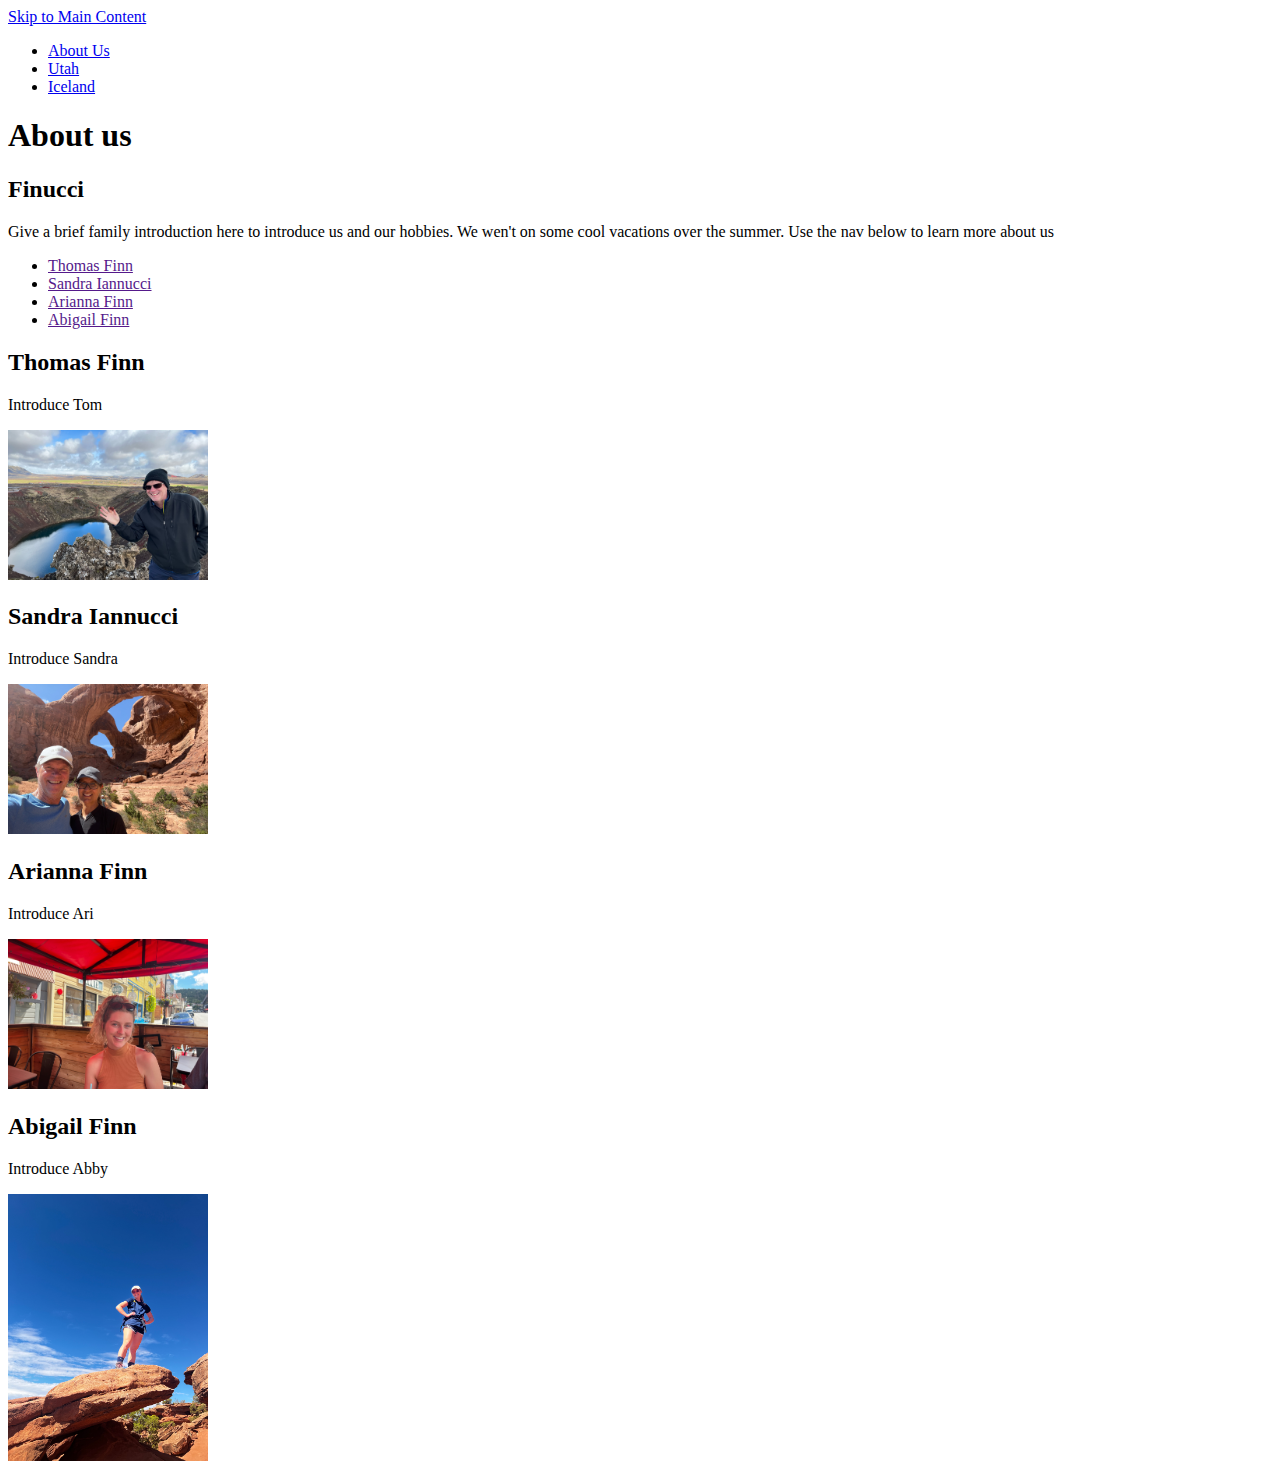
==== index.html @ 0438f376 "Add files via upload" ====
<!DOCTYPE html>
<html lang="en">
<head>
    <meta charset="UTF-8">
    <meta http-equiv="X-UA-Compatible" content="IE=edge">
    <meta name="viewport" content="width=device-width, initial-scale=1.0">
    <!-- <link rel="stylesheet" type="text/css" href="css/html5reset.css"> -->
    <link rel="stylesheet" type="text/css" href="css/style.css">
    <title>The Finn Family</title>
</head>
<body>
    <header>
		<!-- Nav is a sematic tag page that aids accessibility -->
        <div class="skip"><a href="#mc">Skip to Main Content</a></div>
		<nav>
			<ul>
				<!-- Since I am on the index file I added class = action to the link to index. -->
				<li class="active"><a href = "index.html" >About Us</a></li>
				<li><a href = "utah.html">Utah</a></li>
				<li><a href = "iceland.html">Iceland</a></li>
				
			</ul>
		</nav>
		<h1> About us</h1>
		
	</header>
    <main id = 'mc'>
        <div class="family">
        <h2> Finucci</h2>
        <p> Give a brief family introduction here to introduce us and our 
            hobbies. We wen't on some cool vacations over the summer. 
            Use the nav below to learn more about us</p>
        <nav>
            <ul>
                <li><a href = ""> Thomas Finn</a></li>
                <li><a href = ""> Sandra Iannucci</a></li>
                <li><a href = ""> Arianna Finn</a></li>
                <li><a href = ""> Abigail Finn</a></li>
            </ul>
        </nav>
        </div>

        <div class = "tom">
            <h2>Thomas Finn</h2>
            <p>Introduce Tom</p>
            <img src="images/tom.JPG" alt = "Picture of Tom">
        </div>

        <div class = "sandy">
            <h2>Sandra Iannucci</h2>
            <p>Introduce Sandra</p>
            <img src="images/mom.JPG" alt = "Picture of Sandra">
        </div>

        <div class = "ari">
            <h2>Arianna Finn</h2>
            <p>Introduce Ari</p>
            <img src="images/ari.JPG" alt = "Picture of Ari">
        </div>

        <div class = "abby">
            <h2>Abigail Finn</h2>
            <p>Introduce Abby</p>
            <img src="images/me.JPG" alt = "Picture of Abby">
        </div>

    </main>
</body>
</html>
---- css/style.css ----
img{
    width: 200px;
}
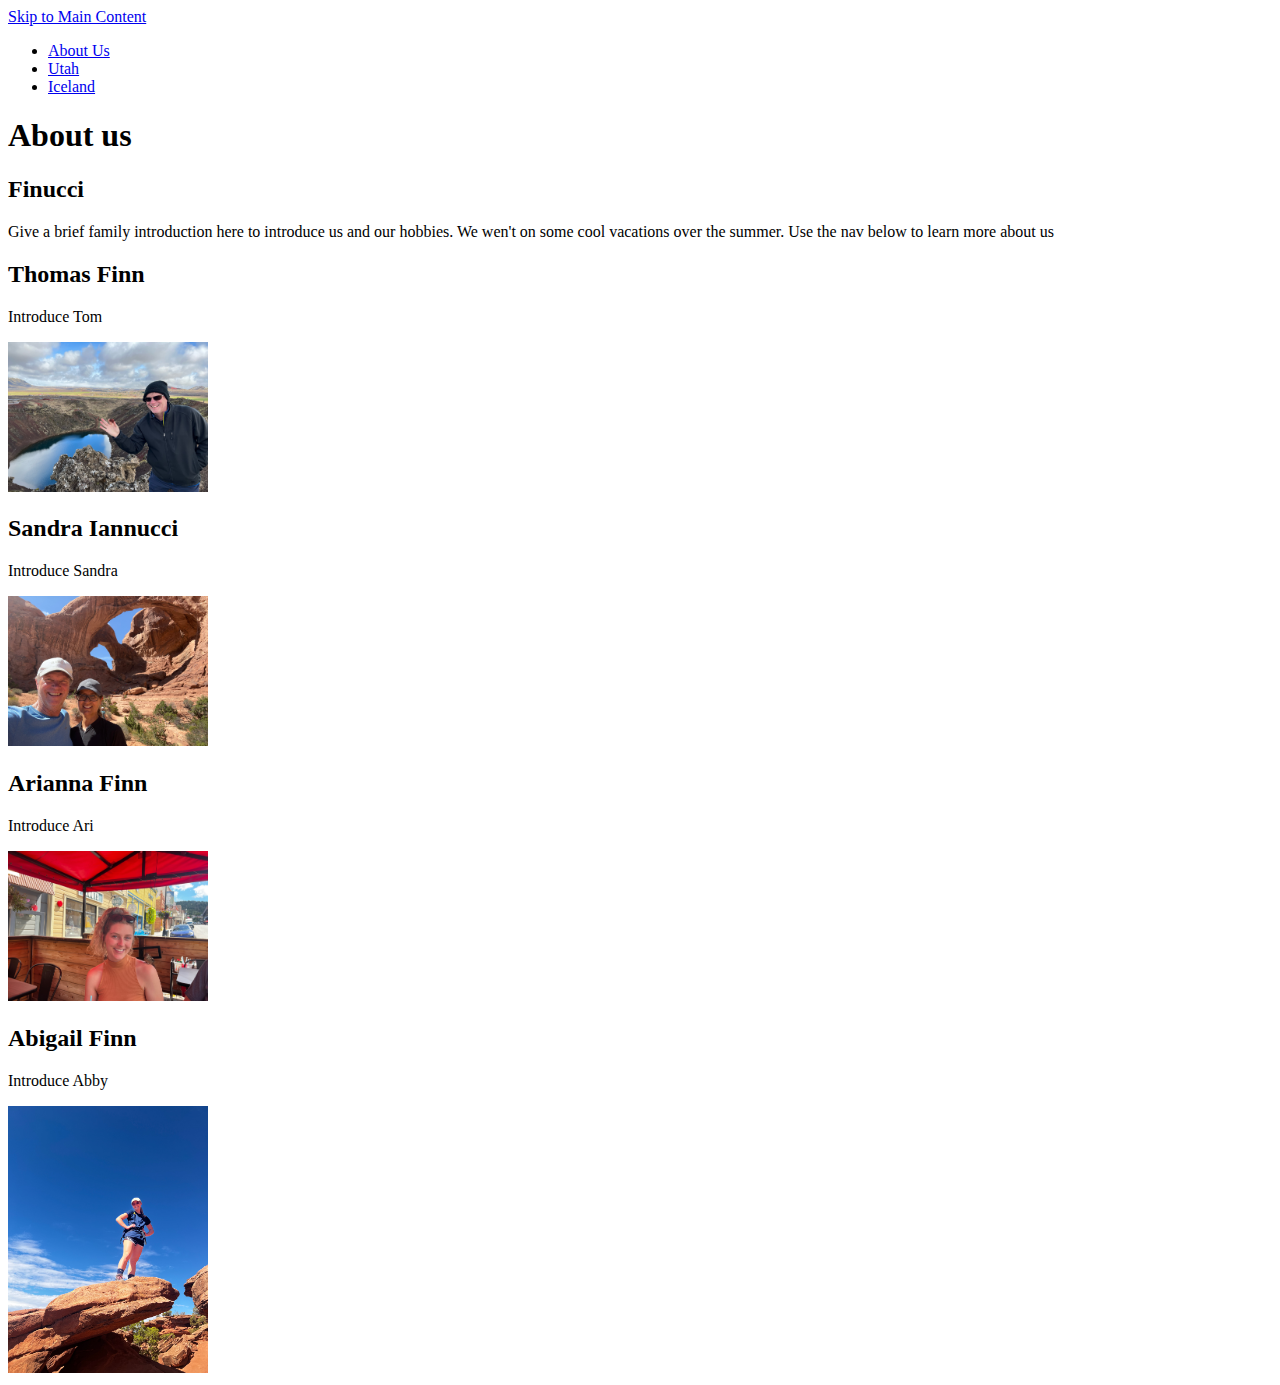
==== commit 34c9e7a6: "Add files via upload" ====
--- a/index.html
+++ b/index.html
@@ -30,14 +30,6 @@
         <p> Give a brief family introduction here to introduce us and our 
             hobbies. We wen't on some cool vacations over the summer. 
             Use the nav below to learn more about us</p>
-        <nav>
-            <ul>
-                <li><a href = ""> Thomas Finn</a></li>
-                <li><a href = ""> Sandra Iannucci</a></li>
-                <li><a href = ""> Arianna Finn</a></li>
-                <li><a href = ""> Abigail Finn</a></li>
-            </ul>
-        </nav>
         </div>
 
         <div class = "tom">
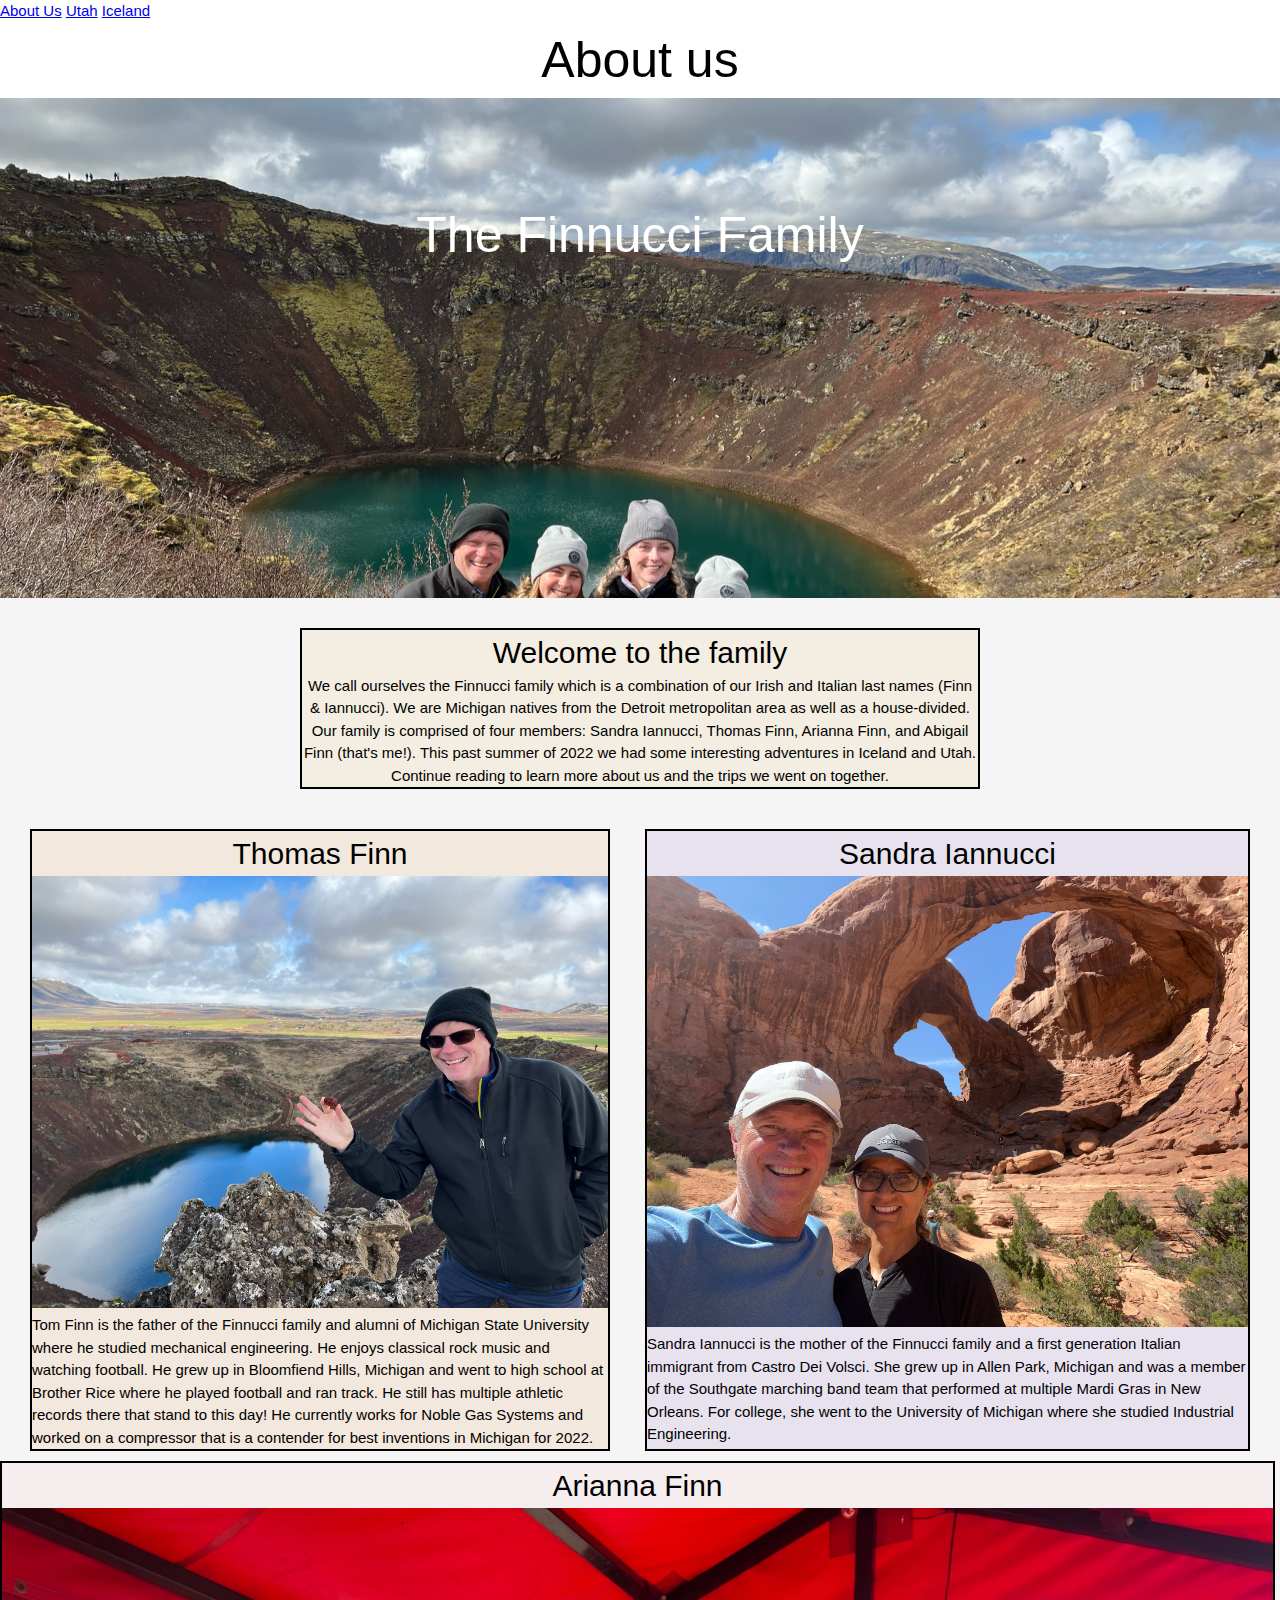
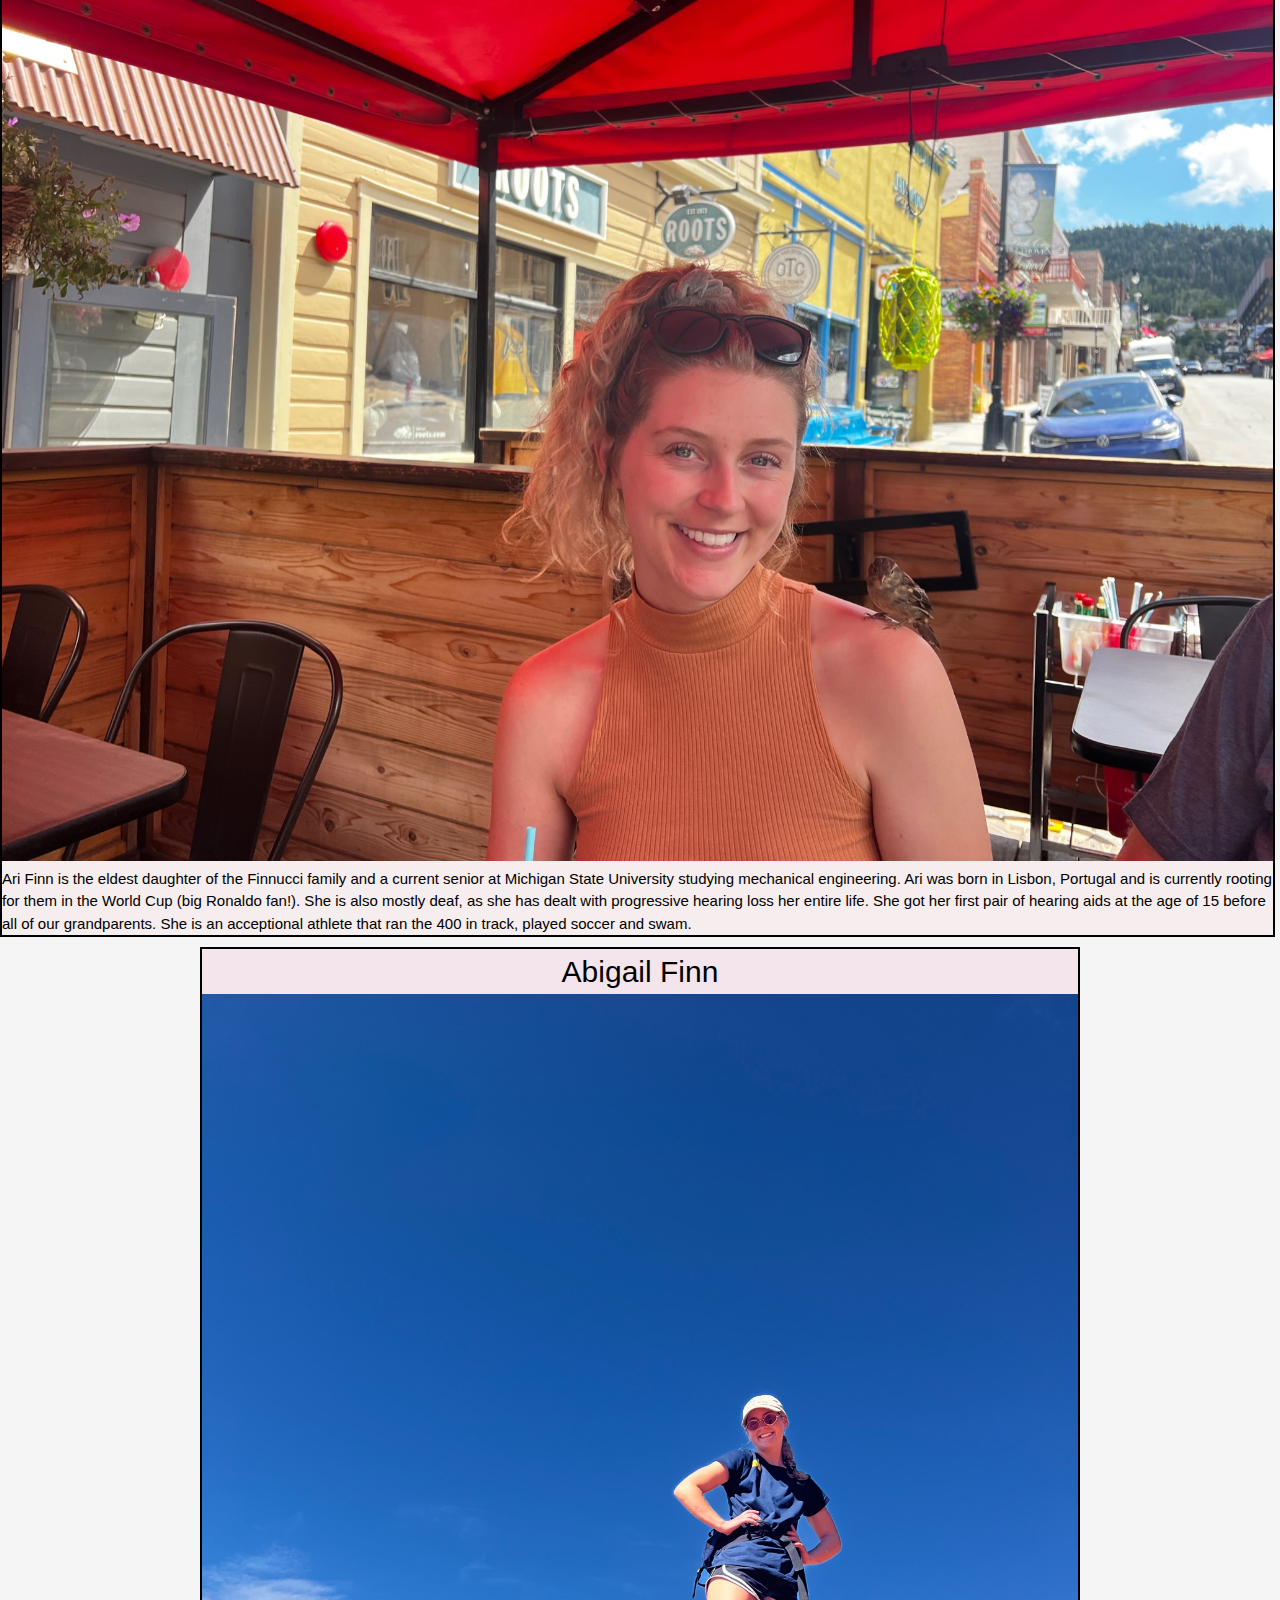
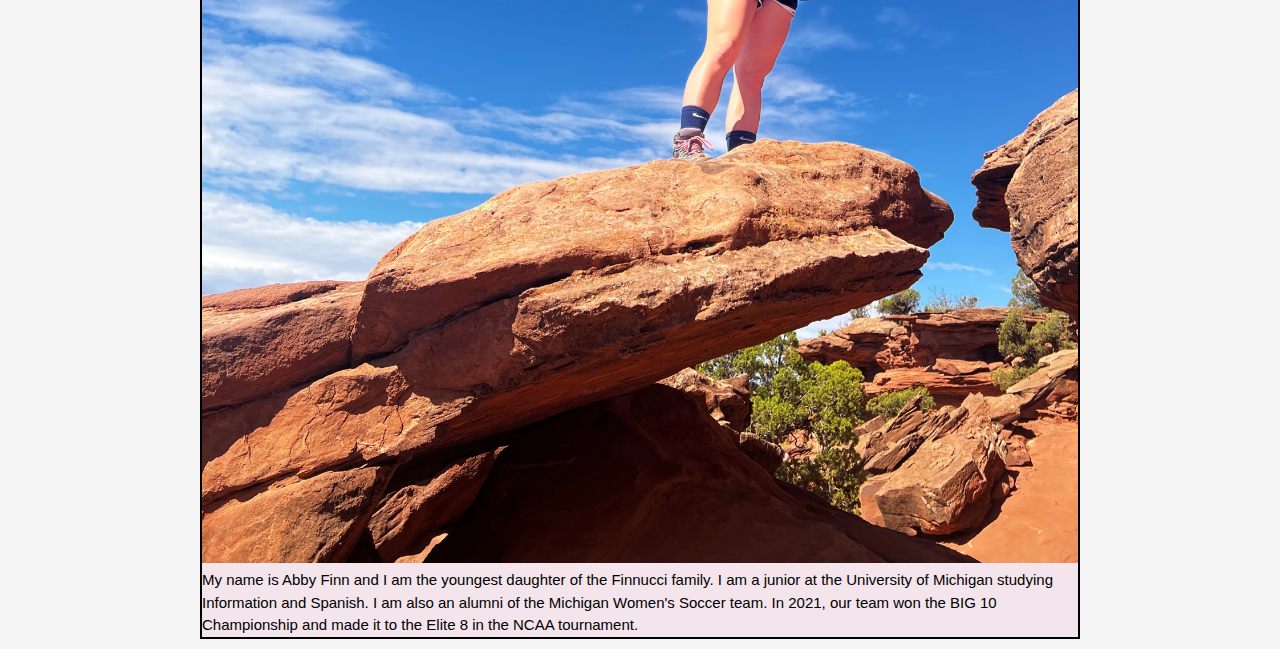
==== commit 5a75ce1a: "Add files via upload" ====
--- a/index.html
+++ b/index.html
@@ -4,12 +4,12 @@
     <meta charset="UTF-8">
     <meta http-equiv="X-UA-Compatible" content="IE=edge">
     <meta name="viewport" content="width=device-width, initial-scale=1.0">
-    <!-- <link rel="stylesheet" type="text/css" href="css/html5reset.css"> -->
+    <link rel="stylesheet" type="text/css" href="css/html5reset.css">
     <link rel="stylesheet" type="text/css" href="css/style.css">
     <title>The Finn Family</title>
 </head>
-<body>
-    <header>
+<body class = "fam">
+    <header class = "nav">
 		<!-- Nav is a sematic tag page that aids accessibility -->
         <div class="skip"><a href="#mc">Skip to Main Content</a></div>
 		<nav>
@@ -21,41 +21,67 @@
 				
 			</ul>
 		</nav>
-		<h1> About us</h1>
-		
+        <h1> About us</h1>
 	</header>
+    
     <main id = 'mc'>
-        <div class="family">
-        <h2> Finucci</h2>
-        <p> Give a brief family introduction here to introduce us and our 
-            hobbies. We wen't on some cool vacations over the summer. 
-            Use the nav below to learn more about us</p>
+        <div class = "container1">
+            <div class= "introPhoto">
+                <p>The Finnucci Family</p>
+            </div>
+            <div class="family">
+            <h2> Welcome to the family</h2>
+            <p> 
+            We call ourselves the Finnucci family which is a combination of our Irish and Italian last names (Finn & Iannucci).
+            We are Michigan natives from the Detroit metropolitan area as well as a house-divided. Our family is comprised of four members: Sandra Iannucci, Thomas Finn,
+            Arianna Finn, and Abigail Finn (that's me!). This past summer of 2022 we had some interesting adventures in Iceland and Utah. Continue reading
+            to learn more about us and the trips we went on together.
+            </p>
+            </div>
+            
+            <div class="dad">
+                
+                    <h2>Thomas Finn</h2>
+                    <img src="images/tom.JPG" alt = "Picture of Tom">
+                    <p> Tom Finn is the father of the Finnucci family and alumni of Michigan State University where he studied
+                        mechanical engineering. He enjoys classical rock music and watching football. He grew up in Bloomfiend Hills, Michigan and
+                        went to high school at Brother Rice where he played football and ran track. He still has multiple athletic records there that stand
+                        to this day! He currently works for Noble Gas Systems and worked on a compressor that is a contender for best inventions in Michigan
+                        for 2022.
+                    </p>
+                
+            </div>
+            
+
+            <div class = "sandy">
+                <h2>Sandra Iannucci</h2>
+                <img src="images/mom.JPG" alt = "Picture of Sandra">
+                <p> Sandra Iannucci is the mother of the Finnucci family and a first generation Italian immigrant from Castro Dei Volsci.
+                    She grew up in Allen Park, Michigan and was a member of the Southgate marching band team that performed at multiple
+                Mardi Gras in New Orleans. For college, she went to the University of Michigan where she studied Industrial Engineering. </p>
+                
+            </div>
+
+            <div class = "ari">
+                <h2>Arianna Finn</h2>
+                <img src="images/ari.JPG" alt = "Picture of Ari">
+                <p> Ari Finn is the eldest daughter of the Finnucci family and a current senior at Michigan State University studying mechanical
+                    engineering. Ari was born in Lisbon, Portugal and is currently rooting for them in the World Cup (big Ronaldo fan!). She is also 
+                    mostly deaf, as she has dealt with progressive hearing loss her entire life. She got her first pair of hearing aids at the age of 15
+                    before all of our grandparents. She is an acceptional athlete that ran the 400 in track, played soccer and swam.
+                </p>
+            </div>
+
+            <div class = "abby">
+                <h2>Abigail Finn</h2>
+                <img src="images/me.JPG" alt = "Picture of Abby">
+                <p> My name is Abby Finn and I am the youngest daughter of the Finnucci family. I am a junior at the University of Michigan studying Information and Spanish.
+                    I am also an alumni of the Michigan Women's Soccer team. In 2021, our team won the BIG 10 Championship and made it to the Elite 8
+                    in the NCAA tournament. 
+                </p>
+                
+            </div>
         </div>
-
-        <div class = "tom">
-            <h2>Thomas Finn</h2>
-            <p>Introduce Tom</p>
-            <img src="images/tom.JPG" alt = "Picture of Tom">
-        </div>
-
-        <div class = "sandy">
-            <h2>Sandra Iannucci</h2>
-            <p>Introduce Sandra</p>
-            <img src="images/mom.JPG" alt = "Picture of Sandra">
-        </div>
-
-        <div class = "ari">
-            <h2>Arianna Finn</h2>
-            <p>Introduce Ari</p>
-            <img src="images/ari.JPG" alt = "Picture of Ari">
-        </div>
-
-        <div class = "abby">
-            <h2>Abigail Finn</h2>
-            <p>Introduce Abby</p>
-            <img src="images/me.JPG" alt = "Picture of Abby">
-        </div>
-
     </main>
 </body>
 </html>--- a/css/style.css
+++ b/css/style.css
@@ -1,3 +1,184 @@
 img{
-    width: 200px;
-}+    width: 100%;
+}
+
+/* first page css */
+/* mobile view */
+body.fam{
+    background-color: whitesmoke;
+    font-size: 15px;
+    line-height: 1.5;
+    margin: 0;
+    padding: 0;
+    font-family:'Georgia', 'Arial Narrow', Arial, sans-serif;
+}
+
+.container1{
+    display: grid;
+    grid-template-columns: 1fr 1fr 1fr 1fr;
+    grid-template-rows: 3fr auto auto auto auto auto;
+}
+
+.skip a{
+    background: white;
+    left: 0;
+    padding: 6px;
+    -webkit-transition: top 1s ease-out;
+    transition: top 1s ease-out;
+    z-index: 1;
+    position: absolute;
+    top: -40px;
+}
+  
+
+.skip a:focus{
+    position: absolute;
+    top: 20px;
+}
+
+header.nav{
+    text-align: center;
+    background-color: white;
+}
+
+nav{
+    text-align: left;
+}
+
+nav li{
+    display: inline-block;
+}
+
+h1 {
+    font-size: 50px;
+    text-align: center;
+}
+
+h2{
+    font-size: 30px;
+    text-align: center;
+}
+
+.family h2{
+    font-size: 30px;
+}
+
+.introPhoto{
+    grid-column: 1/-1;
+    background-image: url(../images/familycrater.JPG);
+    background-repeat: no-repeat;
+    background-attachment: fixed;    
+    background-position: center;  
+    background-repeat: no-repeat; 
+    background-size: cover;       
+    height: 500px;
+}
+
+.introPhoto p{
+    color: white;
+    font-size: 50px;
+    padding: 100px 0px;
+    text-align: center;
+}
+
+.family{
+    grid-column: 1/-1;
+    margin-top: 10px;
+    border: 2px solid black;
+    background-color: rgba(242, 232, 206, 0.5);
+}
+
+.dad, .sandy, .ari, .abby{
+    margin-top: 10px;
+    grid-column: 1/-1;
+    border: 2px solid black;
+}
+
+.dad{
+    background-color: rgba(241, 220, 197, 0.5);
+}
+.sandy{
+    background-color: rgba(220, 208, 234, 0.5);
+}
+
+.ari{
+    background-color: rgba(246, 237, 238);
+}
+
+.abby{
+    background-color: rgba(242, 191, 215, 0.3);
+}
+
+@media screen and (min-width: 800px){
+
+    .family{
+        margin: 20px 50px 20px 50px;
+        text-align: center;
+    }
+    .dad {
+        grid-row: 3/4;
+        margin-left: 30px;
+        margin-right: 30px;
+        
+    }
+
+    .sandy {
+        grid-column: 1/3;
+        grid-row: 4/5;
+        margin-right: 10px;
+        margin-left: 5px; 
+    } 
+
+    .ari{
+        grid-column: 3/-1;
+        grid-row: 4/5;
+        margin-right: 5px;
+    }
+
+    .abby{
+        grid-row: 5/6;
+        margin-left: 30px;
+        margin-right: 30px;
+    }
+}
+
+@media screen and (min-width: 1000px){
+
+    .family{
+        margin: 30px 300px 30px 300px;
+    }
+    .dad {
+        grid-column: 1/3;
+    }
+
+    .sandy{
+        grid-column: 3/-1;
+        margin-right: 30px;
+    }
+
+    .dad, .sandy{
+        grid-row: 3/4;
+    }
+
+    .ari {
+        grid-row: 4/5;
+        grid-column: 1/-1;
+
+    }
+
+    .abby{
+        grid-row: 5/6;
+        grid-column: 1/-1;
+        margin: 10px 200px 10px 200px;
+    }
+
+
+
+}
+
+
+
+
+
+
+
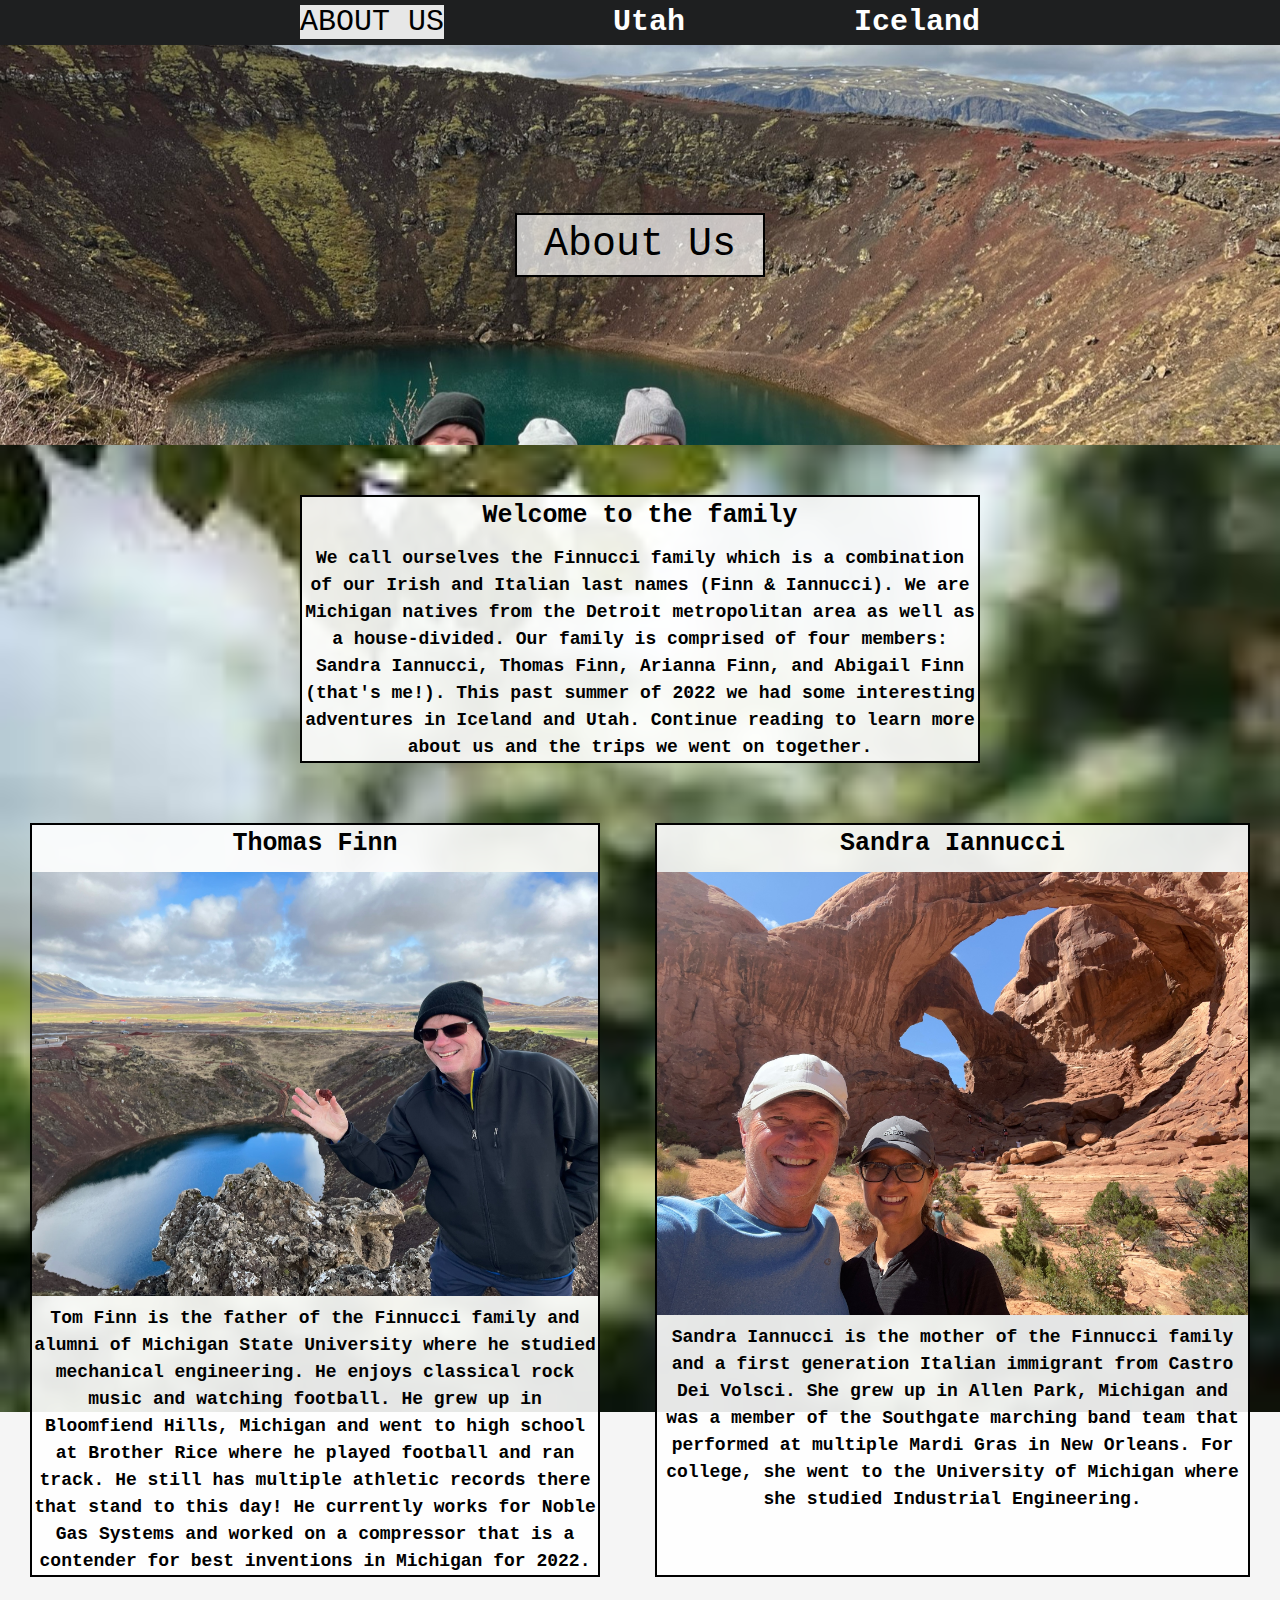
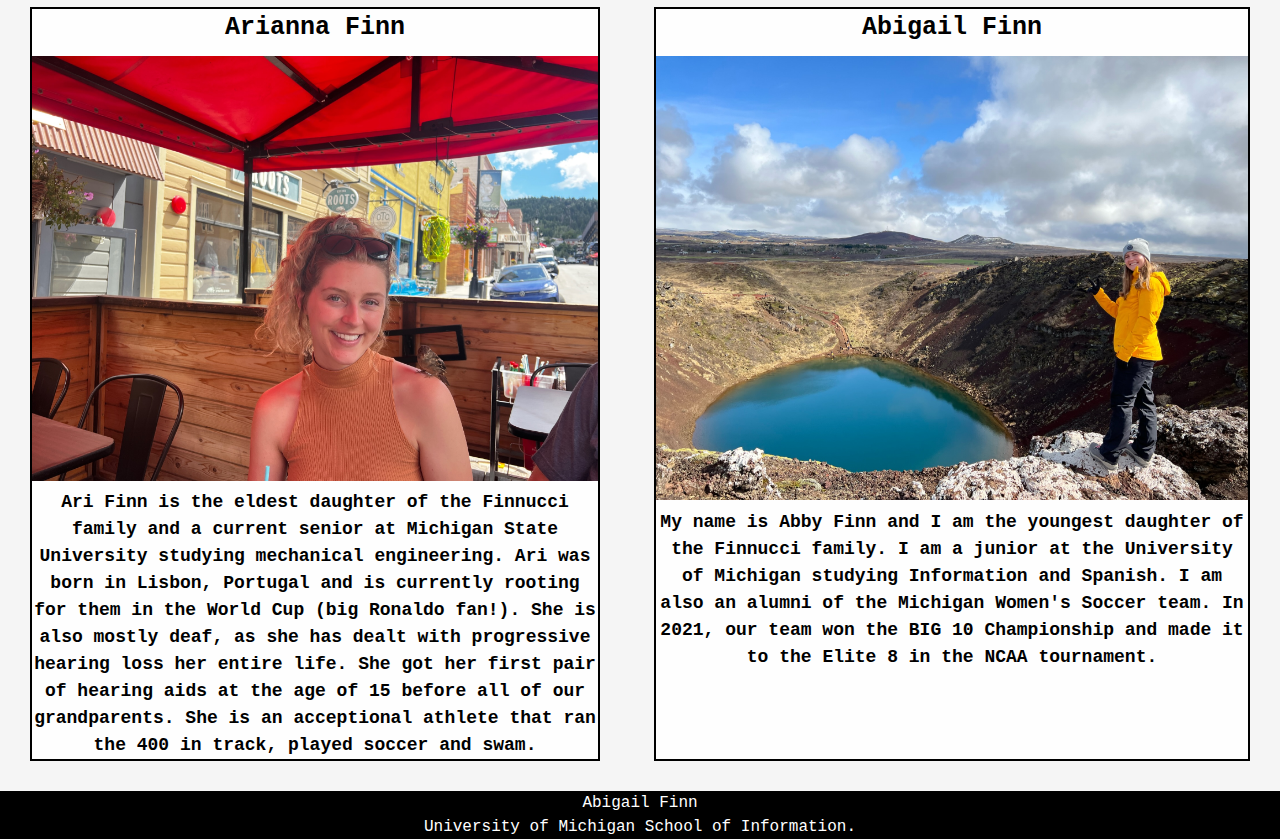
==== commit fd38cbfc: "Add files via upload" ====
--- a/index.html
+++ b/index.html
@@ -5,32 +5,33 @@
     <meta http-equiv="X-UA-Compatible" content="IE=edge">
     <meta name="viewport" content="width=device-width, initial-scale=1.0">
     <link rel="stylesheet" type="text/css" href="css/html5reset.css">
-    <link rel="stylesheet" type="text/css" href="css/style.css">
+    <link rel="stylesheet" type="text/css" href="css/style2.css">
     <title>The Finn Family</title>
 </head>
 <body class = "fam">
     <header class = "nav">
 		<!-- Nav is a sematic tag page that aids accessibility -->
-        <div class="skip"><a href="#mc">Skip to Main Content</a></div>
+        <div class="skip"><a href="#skiphere">Skip to Main Content</a></div>
 		<nav>
 			<ul>
 				<!-- Since I am on the index file I added class = action to the link to index. -->
+                <!-- <li><a href = "#skiphere"> Skip</a></li> -->
 				<li class="active"><a href = "index.html" >About Us</a></li>
 				<li><a href = "utah.html">Utah</a></li>
 				<li><a href = "iceland.html">Iceland</a></li>
 				
 			</ul>
 		</nav>
-        <h1> About us</h1>
+        <!-- <h1> About us</h1> -->
 	</header>
     
     <main id = 'mc'>
         <div class = "container1">
             <div class= "introPhoto">
-                <p>The Finnucci Family</p>
+                <h1>About Us</h1>
             </div>
             <div class="family">
-            <h2> Welcome to the family</h2>
+            <h2 id="skiphere"> Welcome to the family</h2>
             <p> 
             We call ourselves the Finnucci family which is a combination of our Irish and Italian last names (Finn & Iannucci).
             We are Michigan natives from the Detroit metropolitan area as well as a house-divided. Our family is comprised of four members: Sandra Iannucci, Thomas Finn,
@@ -74,7 +75,7 @@
 
             <div class = "abby">
                 <h2>Abigail Finn</h2>
-                <img src="images/me.JPG" alt = "Picture of Abby">
+                <img src="images/abbyCrater.JPG" alt = "Picture of Abby">
                 <p> My name is Abby Finn and I am the youngest daughter of the Finnucci family. I am a junior at the University of Michigan studying Information and Spanish.
                     I am also an alumni of the Michigan Women's Soccer team. In 2021, our team won the BIG 10 Championship and made it to the Elite 8
                     in the NCAA tournament. 
@@ -83,5 +84,11 @@
             </div>
         </div>
     </main>
+    <footer>
+        <pre>
+                        Abigail Finn
+            University of Michigan School of Information.
+        </pre>
+    </footer>
 </body>
 </html>--- a/css/style2.css
+++ b/css/style2.css
@@ -0,0 +1,624 @@
+
+/* MAIN PAGE */
+img{
+    width: 100%;
+}
+
+/* everything with image background repeats */
+body.fam, .introPhoto, .utah, .ice{
+    background-repeat: no-repeat;
+    background-attachment: fixed;    
+    background-position: center;  
+    background-size: cover; 
+}
+
+body.fam{
+    background-color: whitesmoke;
+    background-image: url("../images/nature2.jfif");
+    
+    font-size: 15px;
+    line-height: 1.5;
+    margin: 0;
+    padding: 0;
+    font-family:'Courier New', Courier, monospace;
+}
+
+.container1{
+    display: grid;
+    grid-template-columns: 1fr 1fr 1fr 1fr;
+    gap: 20px;
+}
+
+
+
+header.nav{
+    text-align: center;
+    background-color: white;
+}
+
+nav{
+    text-align: left;
+}
+
+nav li{
+    display: inline-block;
+}
+
+h1 {
+    font-size: 50px;
+    text-align: center;
+}
+
+h2{
+    font-size: 25px;
+    text-align: center;
+}
+
+.introPhoto{
+    grid-column: 1/-1;
+    background-image: url(../images/familycrater.JPG);      
+    height: 500px;
+}
+
+.introPhoto p{
+    color: white;
+    font-size: 50px;
+    padding: 100px 0px;
+    text-align: center;
+}
+
+.family{
+    grid-column: 1/-1;
+    margin-top: 10px;
+    border: 2px solid black;
+}
+
+.dad, .sandy, .ari, .abby, .family{
+    background-color: rgba(255, 255, 255, 0.893);
+}
+
+.dad, .sandy, .ari, .abby{
+    margin-top: 10px;
+    grid-column: 1/-1;
+    border: 2px solid black;
+}
+
+p{
+    font-size: 18px;
+    font-weight: bold;
+}
+
+
+/* UTAH */
+
+li:active{
+    background-color: black;
+    color: white;
+    text-decoration: solid;
+}
+body.ut{
+    background-image: url("../images/mapUtah.jpg");
+    
+}
+.container{
+    display: grid;
+    grid-template-columns: 1fr 2fr 2fr 1fr;
+    row-gap: 20px;
+    margin-bottom: 20px;
+}
+
+.skip a{
+    background: white;
+    left: 0;
+    padding: 6px;
+    -webkit-transition: top 1s ease-out;
+    transition: top 1s ease-out;
+    z-index: 1;
+    position: absolute;
+    top: -40px;
+}
+    
+footer {
+    background-color: black;
+    color: white;
+    font-size: 16px;
+    text-align: center;
+}
+.skip a:focus{
+    position: absolute;
+    top: 20px;
+}
+
+img{
+    margin-left: auto;
+    margin-right: auto;
+} 
+
+header {
+    background-color: rgba(255, 157, 157, 0.073);
+}
+
+nav li{
+    display: block;
+    /* margin-left: 30px;
+    margin-right: 30px; */
+    color: white;
+    font-family: 'Courier New', Courier, monospace;
+    font-weight: bolder;
+    text-decoration: none;
+    font-size: 20px;
+}
+
+nav {
+    text-align: left;
+    background-color: rgb(30, 31, 32);
+}
+
+a{
+    text-decoration:none;
+    color: white;
+}
+
+a:visited{
+    text-decoration: none;
+}
+
+a:hover{
+    text-decoration: underline;
+}
+
+.logos a{
+    color: black;
+}
+
+.utah{
+    grid-column: 1/-1;
+    background-image: url("../images/brycelandscape2.JPG");
+      
+    color: white;
+    height: 400px;
+}
+
+.bryceImg, .PCImg, 
+.vegasImg, .bryceText, .zionText, 
+.ZionImg, .Moab, .archesTxt, .archesImg, .vegasText{
+    grid-column: 2 / span 2;
+    border: 2px solid black;
+    max-height: fit-content;
+    max-width: fit-content;
+    overflow: hidden;
+    background-color: black;
+}
+
+.bryceImg{grid-row-start: 3;
+height: fit-content}
+.bryceText{grid-row-start: 4;}
+.zionImg{grid-row-start: 5;}
+.zionText{grid-row-start: 6;}
+.PCImg{grid-row-start: 7;}
+.Moab{grid-row-start: 8;}
+.archesImg{grid-row-start: 9;}
+.archesTxt{grid-row-start: 10;}
+.vegasImg{grid-row-start: 11;}
+.vegasText{grid-row-start: 12;}
+
+.logos{
+    grid-row-start: 2;
+    grid-column: 1/-1;
+    display: grid;
+    gap: 5px;
+    grid-template-columns: 1fr 1fr 1fr 1fr;
+    justify-content: center; 
+    text-align: center;
+    font-family:'Courier New', Courier, monospace;
+    font-weight: bolder;
+}
+
+.logos h3{
+    font-weight: bolder;
+    font-size: 20px;
+}
+
+.logos img{
+    height: 80px;
+    width: 100px;
+}
+
+.logos a{
+    background-color:rgba(255, 255, 255, 0.893);
+}
+
+h2{
+    text-align: center;
+    font-family:'Courier New', Courier, monospace;
+    margin-bottom: 10px;
+    font-weight: bold;
+}
+
+.vegasText, .archesTxt, .zionText, .bryceText, .Moab{
+    font-size: 16px;
+    text-align: center;
+    font-family:'Courier New', Courier, monospace;
+    background-color: rgba(255, 255, 255, 0.893);
+    border: 4px double maroon;
+}
+
+/* button styling */
+.br {
+    height: 40px;
+    align-self: center;
+    width: 60px;
+    grid-column-start: 2;
+    grid-row-start: 3;
+}
+
+/* ICELAND */
+header, footer{
+    width: 1/-1;
+}
+.iceContainer{
+    display: flex;
+    flex-direction: column;
+    flex-wrap: wrap;
+    gap: 20px;
+    margin-top: 20px;
+    margin-bottom: 20px;
+}
+
+.ice{
+    text-align: center;
+    background: url("../images/icelandBeach.JPG");
+    background-repeat: no-repeat;
+    background-attachment: fixed;
+    background-position: center;
+    background-size: cover;
+    height: 400px;
+    display: grid;
+    justify-content: center;
+    align-content: center;
+    text-align: center;
+}
+
+.ice h1, .introPhoto h1, .utah h1{
+    color:black;
+    background-color:rgba(255, 255, 255, 0.7);
+    font-family: 'Courier New', Courier, monospace;
+    font-size: 40px;
+    width: 250px;
+    border: 2px solid black;
+    text-align: center;
+}
+
+.card1, .card2, .card3, .card4, .card5{
+    display: none;
+}
+
+.gcont, .lcont, .rcont, .cpcont, .pcont, .wcont, .bcont
+{
+    background-color:rgba(255, 255, 255, 0.7);
+    border: 2px solid rgb(45, 45, 45);
+    font-size: 16px;
+    align-self: center;
+    width: 300px;
+    overflow: auto;
+    text-align: center;
+}
+
+.blag, .rek, .ghike, .gdrink, .craterpark, 
+.famcrater, .pufimg, .waterimg, .bsand {
+    width: 400px;
+    align-self: center;
+    border: 2px solid black;
+    background-color: black;
+}
+
+body.icelandbody{
+    background-color: rgba(75, 174, 240, 0.532);
+}
+
+.slideshow img{
+    width: 500px;
+}
+
+.slideshow{
+    text-align: center;
+}
+
+.slideshow img{
+    border: 2px solid black;
+}
+
+.b{
+    display: block;
+    position: relative;
+    width: 100px;
+    margin-left: auto;
+    margin-right: auto;
+    background-color: black;
+    color: white;
+    margin-bottom: 20px;
+}
+
+/* Header photos for all pages */
+.introPhoto, .utah, .ice{
+    height: 400px;
+    display: grid;
+    justify-content: center;
+    align-content: center;
+    text-align: center;
+}
+
+
+
+@media screen and (min-width: 600px){
+    /* MAIN */
+    .family{
+        margin: 20px 50px 20px 50px;
+    }
+    .dad {
+        grid-row: 3/4;
+    }
+
+    .dad, .abby{
+        margin-left: 30px;
+        margin-right: 30px;
+    }
+
+    .sandy {
+        grid-column: 1/3;
+        grid-row: 4/5;
+        margin-right: 10px;
+        margin-left: 5px; 
+    } 
+
+    .ari{
+        grid-column: 3/-1;
+        grid-row: 4/5;
+        margin-right: 5px;
+    }
+
+    .abby{
+        grid-row: 5/6;
+    }
+    
+    /* UTAH TRIP CSS */
+
+    nav{
+        text-align: center;
+    }
+    nav li{
+        font-size: 25px;
+    }
+
+    .container{
+        grid-template-columns: 1fr 8fr 8fr 1fr;
+    }
+
+    .PCImg {
+        grid-column: 2/3;
+    }
+
+    .bryceImg, .vegasImg{
+        max-height: 500px;
+        overflow: auto;
+    }
+
+    .Moab, .vegasText, .archesTxt, .zionText, .bryceText{
+        align-self: center;
+    }
+
+    .Moab, .ZionImg{
+        grid-column: 3/4;
+    }
+
+    .Moab{
+        grid-row-start: 7;
+    }
+
+    .archesImg{
+        grid-column: 3/4;
+    }
+
+    .archesTxt, .zionText{
+        grid-column: 2/3;
+    }
+
+    .zionText{
+        grid-row-start: 5;
+    }
+
+    .archesTxt{
+        grid-row-start: 9;
+    }
+
+    /* ICELAND CSS */
+    .gcont, .lcont, .rcont, .cpcont, .pcont, .wcont, .bcont, .blag, .rek, .ghike, .gdrink, .craterpark, 
+    .famcrater, .pufimg, .waterimg, .bsand{
+        width: fit-content;
+    }
+
+    .iceContainer{
+        flex-wrap: wrap;
+        flex-direction: row;
+        justify-content: center;
+    }
+
+    .gcont, .bcont, .lcont, .rcont, .cpcont, .pcont, .wcont{
+        width: 30%;
+    }
+
+    .ghike, .bsand, .blag, .rek, .craterpark, .pufimg, .waterimg{
+        width: 60%;
+    }
+
+    .gdrink, .famcrater{
+        width: 90%;
+    }
+
+}
+
+@media screen and (min-width: 900px){
+    
+    /* MAIN */
+    .family{
+        margin: 30px 300px 30px 300px;
+    }
+
+    .ari, .dad{
+        margin-left: 30px;
+    }
+
+    .ari, .sandy{
+        margin-right: 30px;
+    }
+    .dad, .ari{
+        grid-column: 1/3;
+    }
+
+    .sandy, .abby{
+        grid-column: 3/-1;
+    }
+
+    .dad, .sandy{
+        grid-row: 3/4;
+    }
+    
+    .ari, .abby{
+        grid-row: 4/5;
+        margin-bottom: 30px;
+    }
+
+    .abby{
+        margin-left: 4px;
+    }
+
+    /* UTAH */
+
+    .container{
+        grid-template-columns: 1fr 2fr 2fr 2fr 2fr 2fr 1fr;
+    }
+    .bryceImg, .PCImg, .archesImg, .vegasImg, .ZionImg{
+        max-height: 500px;
+        overflow: auto;
+    }
+    .bryceImg, .PCImg, .archesTxt{
+        grid-column: 2/span 2;
+    }
+
+    .ZionImg{
+        max-height: 500px;
+        overflow: auto;
+        grid-column: 5/span 2;
+    }
+
+    .zionText, .archesImg, .Moab, .vegasText{
+        grid-column: 5/span 2;
+    }
+
+    /* nav{
+        text-align: left;
+        display: inline;
+    } */
+    nav li{
+        font-size: 30px;
+        margin-left: 80px;
+        margin-right: 80px;
+        display: inline;
+    }
+
+    .zionText{
+        grid-row-start: 4;
+    }
+
+    .vegasText{
+        grid-row-start: 11;
+    }
+
+    /* ICELAND */
+    .gcont, .cpcont{
+        width: 20%;
+    }
+
+    .ghike, .gdrink, .famcrater, .craterpark{
+        width: 35%;
+    }
+
+    .bsand, .bcont, .blag, .lcont,
+     .rek, .rcont, .pcont, .pufimg, .wcont, .waterimg{
+        width: 45%;
+    }
+
+    .iceContainer img{
+        width: 100%;
+    }
+
+    .bcont, .bsand, .lcont, .blag, .rek, .rcont, .pcont, .pufimg, .wcont, .waterimg{
+        display: none;
+    }
+
+    .card1, .card2, .card3, .card4, .card5{
+        display: block;
+        width: 45%;
+        background-color: rgba(255, 255, 255, 0.7);
+        border: 2px solid black;
+        font-size: 18px;
+        text-align: center;
+    }
+
+    .card1 img, .card3 img{
+        max-height: 424px;
+        overflow: auto;
+    }
+
+    .card3{
+        width: 90%;
+    }
+
+   
+}
+
+
+/* all links */
+.active a{
+    text-transform: uppercase;
+    background-color:rgba(255, 255, 255, 0.893);
+    color: black;
+    font-weight: lighter;
+}
+
+/* skip */
+.skip a{
+    background: white;
+    left: 0;
+    padding: 6px;
+    -webkit-transition: top 1s ease-out;
+    transition: top 1s ease-out;
+    z-index: 1;
+    position: absolute;
+    top: -40px;
+    color: black;
+    font-family: 'Courier New', Courier, monospace;
+}
+  
+
+.skip a:focus{
+    position: absolute;
+    top: 20px;
+}
+
+p{
+    text-align: center;
+}
+
+
+
+
+
+
+
+
+
+
+
+
+
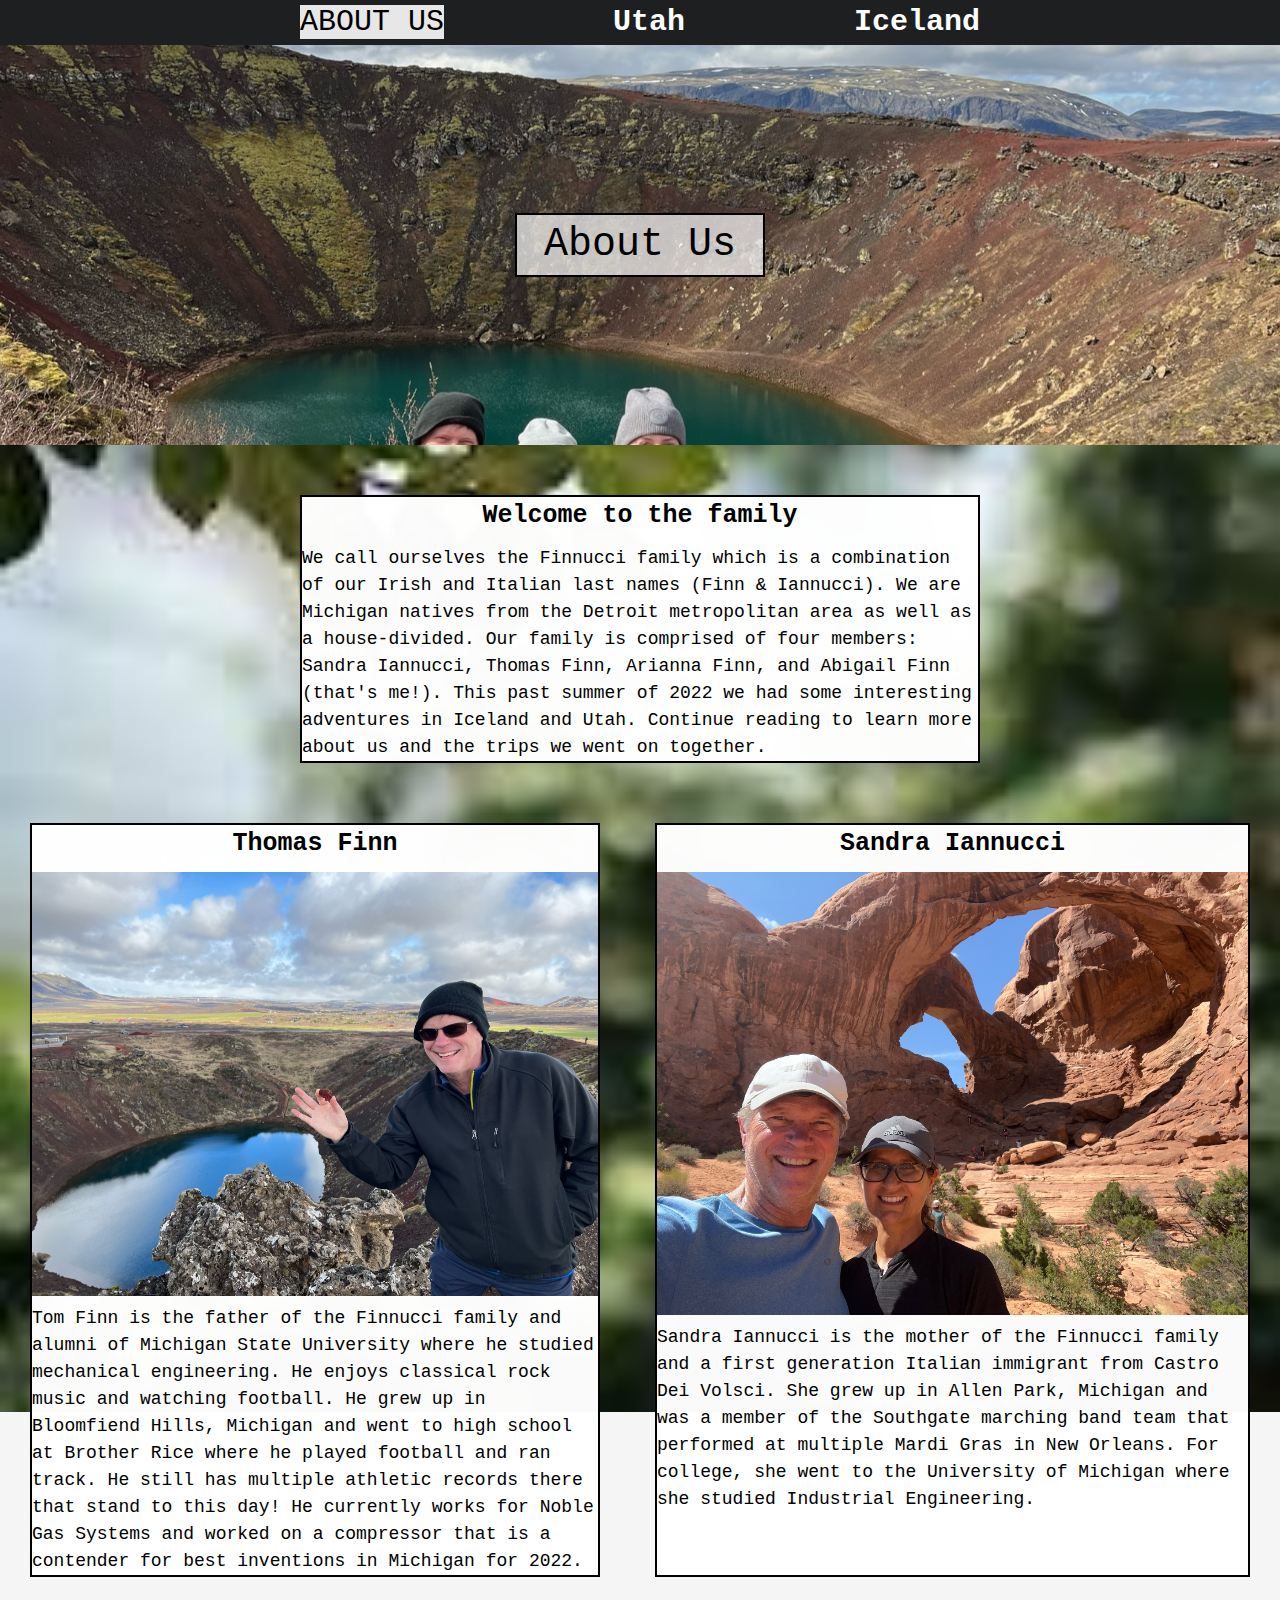
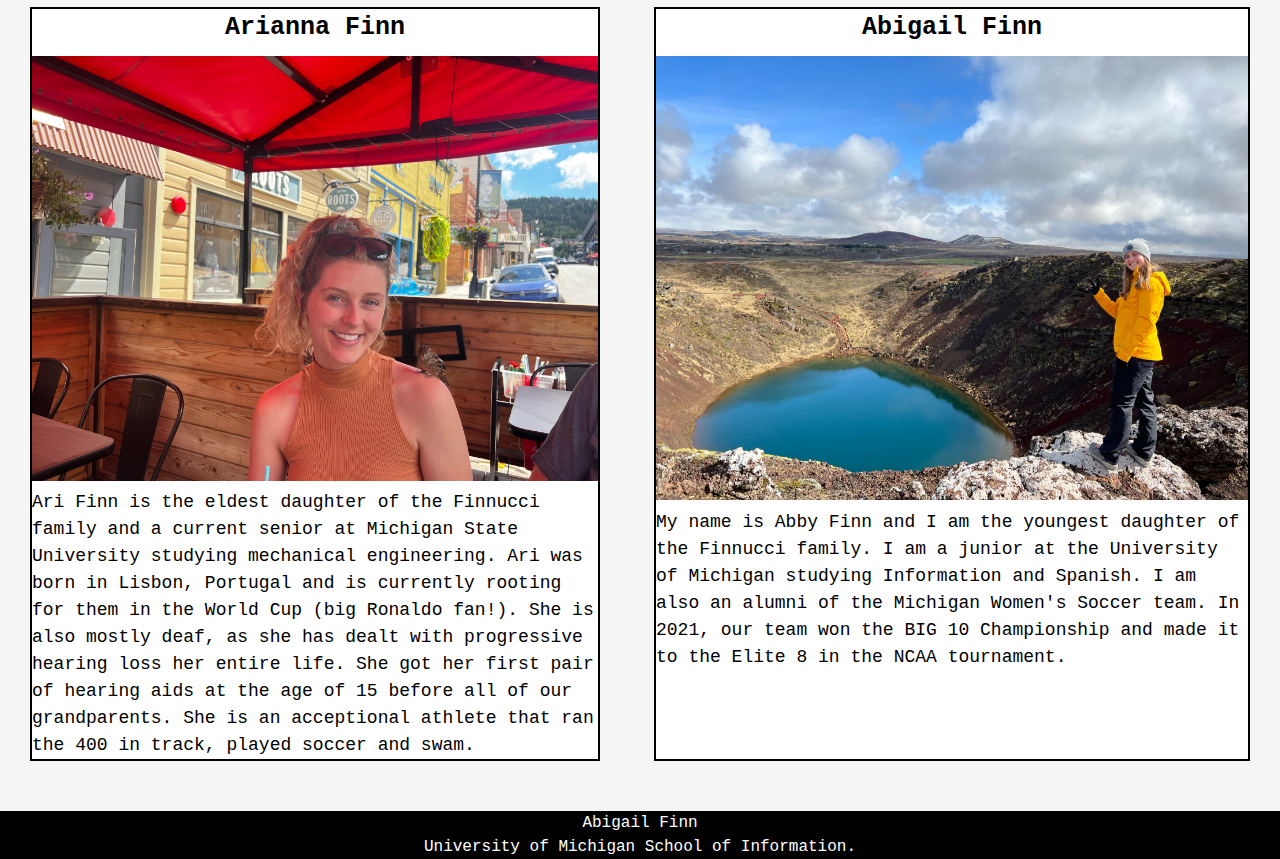
==== commit 833369c4: "Add files via upload" ====
--- a/index.html
+++ b/index.html
@@ -6,6 +6,7 @@
     <meta name="viewport" content="width=device-width, initial-scale=1.0">
     <link rel="stylesheet" type="text/css" href="css/html5reset.css">
     <link rel="stylesheet" type="text/css" href="css/style2.css">
+    <link rel="icon" type="image/x-icon" href="images/famFavicon.png">
     <title>The Finn Family</title>
 </head>
 <body class = "fam">
@@ -14,15 +15,12 @@
         <div class="skip"><a href="#skiphere">Skip to Main Content</a></div>
 		<nav>
 			<ul>
-				<!-- Since I am on the index file I added class = action to the link to index. -->
-                <!-- <li><a href = "#skiphere"> Skip</a></li> -->
 				<li class="active"><a href = "index.html" >About Us</a></li>
 				<li><a href = "utah.html">Utah</a></li>
 				<li><a href = "iceland.html">Iceland</a></li>
 				
 			</ul>
 		</nav>
-        <!-- <h1> About us</h1> -->
 	</header>
     
     <main id = 'mc'>
--- a/css/style2.css
+++ b/css/style2.css
@@ -1,3 +1,19 @@
+
+@media screen and (prefers-reduced-motion: reduce){
+    html{
+        scroll-behavior: auto; /* Removes scroll animation */
+    }
+  
+    .skip a{
+      -webkit-transition: none;
+      transition: none;        
+     }
+  
+    /*Turn off parallax*/
+    header{
+      background-attachment: initial;
+    }
+  }
 
 /* MAIN PAGE */
 img{
@@ -7,7 +23,7 @@
 /* everything with image background repeats */
 body.fam, .introPhoto, .utah, .ice{
     background-repeat: no-repeat;
-    background-attachment: fixed;    
+    background-attachment: relative;    
     background-position: center;  
     background-size: cover; 
 }
@@ -27,13 +43,7 @@
     display: grid;
     grid-template-columns: 1fr 1fr 1fr 1fr;
     gap: 20px;
-}
-
-
-
-header.nav{
-    text-align: center;
-    background-color: white;
+    margin-bottom: 20px;
 }
 
 nav{
@@ -74,7 +84,7 @@
 }
 
 .dad, .sandy, .ari, .abby, .family{
-    background-color: rgba(255, 255, 255, 0.893);
+    background-color: rgba(255, 255, 255, 0.982);
 }
 
 .dad, .sandy, .ari, .abby{
@@ -85,12 +95,13 @@
 
 p{
     font-size: 18px;
-    font-weight: bold;
+    /* font-weight: bol; */
+    text-align: center;
+    font-family: 'Courier New', Courier, monospace;
 }
 
 
 /* UTAH */
-
 li:active{
     background-color: black;
     color: white;
@@ -140,8 +151,6 @@
 
 nav li{
     display: block;
-    /* margin-left: 30px;
-    margin-right: 30px; */
     color: white;
     font-family: 'Courier New', Courier, monospace;
     font-weight: bolder;
@@ -179,9 +188,9 @@
     height: 400px;
 }
 
-.bryceImg, .PCImg, 
-.vegasImg, .bryceText, .zionText, 
-.ZionImg, .Moab, .archesTxt, .archesImg, .vegasText{
+.bryceimg, .pcimg, 
+.vegasimg, .brycetext, .ziontext, 
+.zionimg, .moab, .archestxt, .archesimg, .vegastext{
     grid-column: 2 / span 2;
     border: 2px solid black;
     max-height: fit-content;
@@ -190,17 +199,17 @@
     background-color: black;
 }
 
-.bryceImg{grid-row-start: 3;
+.bryceimg{grid-row-start: 3;
 height: fit-content}
-.bryceText{grid-row-start: 4;}
-.zionImg{grid-row-start: 5;}
-.zionText{grid-row-start: 6;}
-.PCImg{grid-row-start: 7;}
-.Moab{grid-row-start: 8;}
-.archesImg{grid-row-start: 9;}
-.archesTxt{grid-row-start: 10;}
-.vegasImg{grid-row-start: 11;}
-.vegasText{grid-row-start: 12;}
+.brycetext{grid-row-start: 4;}
+
+.ziontext{grid-row-start: 6;}
+.pcimg{grid-row-start: 7;}
+.moab{grid-row-start: 8;}
+.archesimg{grid-row-start: 9;}
+.archestxt{grid-row-start: 10;}
+.vegasimg{grid-row-start: 11;}
+.vegastext{grid-row-start: 12;}
 
 .logos{
     grid-row-start: 2;
@@ -235,7 +244,7 @@
     font-weight: bold;
 }
 
-.vegasText, .archesTxt, .zionText, .bryceText, .Moab{
+.vegastext, .archestxt, .ziontext, .brycetext, .moab{
     font-size: 16px;
     text-align: center;
     font-family:'Courier New', Courier, monospace;
@@ -256,7 +265,7 @@
 header, footer{
     width: 1/-1;
 }
-.iceContainer{
+.icecontainer{
     display: flex;
     flex-direction: column;
     flex-wrap: wrap;
@@ -351,6 +360,10 @@
 
 
 @media screen and (min-width: 600px){
+    body.fam, .introPhoto, .utah, .ice{
+        background-attachment: fixed;
+    }
+    
     /* MAIN */
     .family{
         margin: 20px 50px 20px 50px;
@@ -394,40 +407,40 @@
         grid-template-columns: 1fr 8fr 8fr 1fr;
     }
 
-    .PCImg {
+    .pcimg {
         grid-column: 2/3;
     }
 
-    .bryceImg, .vegasImg{
+    .bryceimg, .vegasimg{
         max-height: 500px;
-        overflow: auto;
-    }
-
-    .Moab, .vegasText, .archesTxt, .zionText, .bryceText{
+        overflow: hidden;
+    }
+
+    .moab, .vegastext, .archestxt, .ziontext, .brycetext{
         align-self: center;
     }
 
-    .Moab, .ZionImg{
+    .moab, .zionimg{
         grid-column: 3/4;
     }
 
-    .Moab{
+    .moab{
         grid-row-start: 7;
     }
 
-    .archesImg{
+    .archesimg{
         grid-column: 3/4;
     }
 
-    .archesTxt, .zionText{
+    .archestxt, .ziontext{
         grid-column: 2/3;
     }
 
-    .zionText{
+    .ziontext{
         grid-row-start: 5;
     }
 
-    .archesTxt{
+    .archestxt{
         grid-row-start: 9;
     }
 
@@ -437,7 +450,7 @@
         width: fit-content;
     }
 
-    .iceContainer{
+    .icecontainer{
         flex-wrap: wrap;
         flex-direction: row;
         justify-content: center;
@@ -453,6 +466,10 @@
 
     .gdrink, .famcrater{
         width: 90%;
+    }
+
+    p{
+        text-align: left;
     }
 
 }
@@ -497,21 +514,21 @@
     .container{
         grid-template-columns: 1fr 2fr 2fr 2fr 2fr 2fr 1fr;
     }
-    .bryceImg, .PCImg, .archesImg, .vegasImg, .ZionImg{
+    .bryceimg, .pcimg, .archesimg, .vegasimg, .zionimg{
         max-height: 500px;
-        overflow: auto;
-    }
-    .bryceImg, .PCImg, .archesTxt{
+        overflow: hidden;
+    }
+    .bryceimg, .pcimg, .archestxt{
         grid-column: 2/span 2;
     }
 
-    .ZionImg{
+    .zionimg{
         max-height: 500px;
-        overflow: auto;
+        overflow: hidden;
         grid-column: 5/span 2;
     }
 
-    .zionText, .archesImg, .Moab, .vegasText{
+    .ziontext, .archesimg, .moab, .vegastext{
         grid-column: 5/span 2;
     }
 
@@ -526,11 +543,11 @@
         display: inline;
     }
 
-    .zionText{
+    .ziontext{
         grid-row-start: 4;
     }
 
-    .vegasText{
+    .vegastext{
         grid-row-start: 11;
     }
 
@@ -548,7 +565,7 @@
         width: 45%;
     }
 
-    .iceContainer img{
+    .icecontainer img{
         width: 100%;
     }
 
@@ -574,7 +591,6 @@
         width: 90%;
     }
 
-   
 }
 
 
@@ -606,19 +622,17 @@
     top: 20px;
 }
 
-p{
-    text-align: center;
-}
-
-
-
-
-
-
-
-
-
-
-
-
-
+
+
+
+
+
+
+
+
+
+
+
+
+
+
